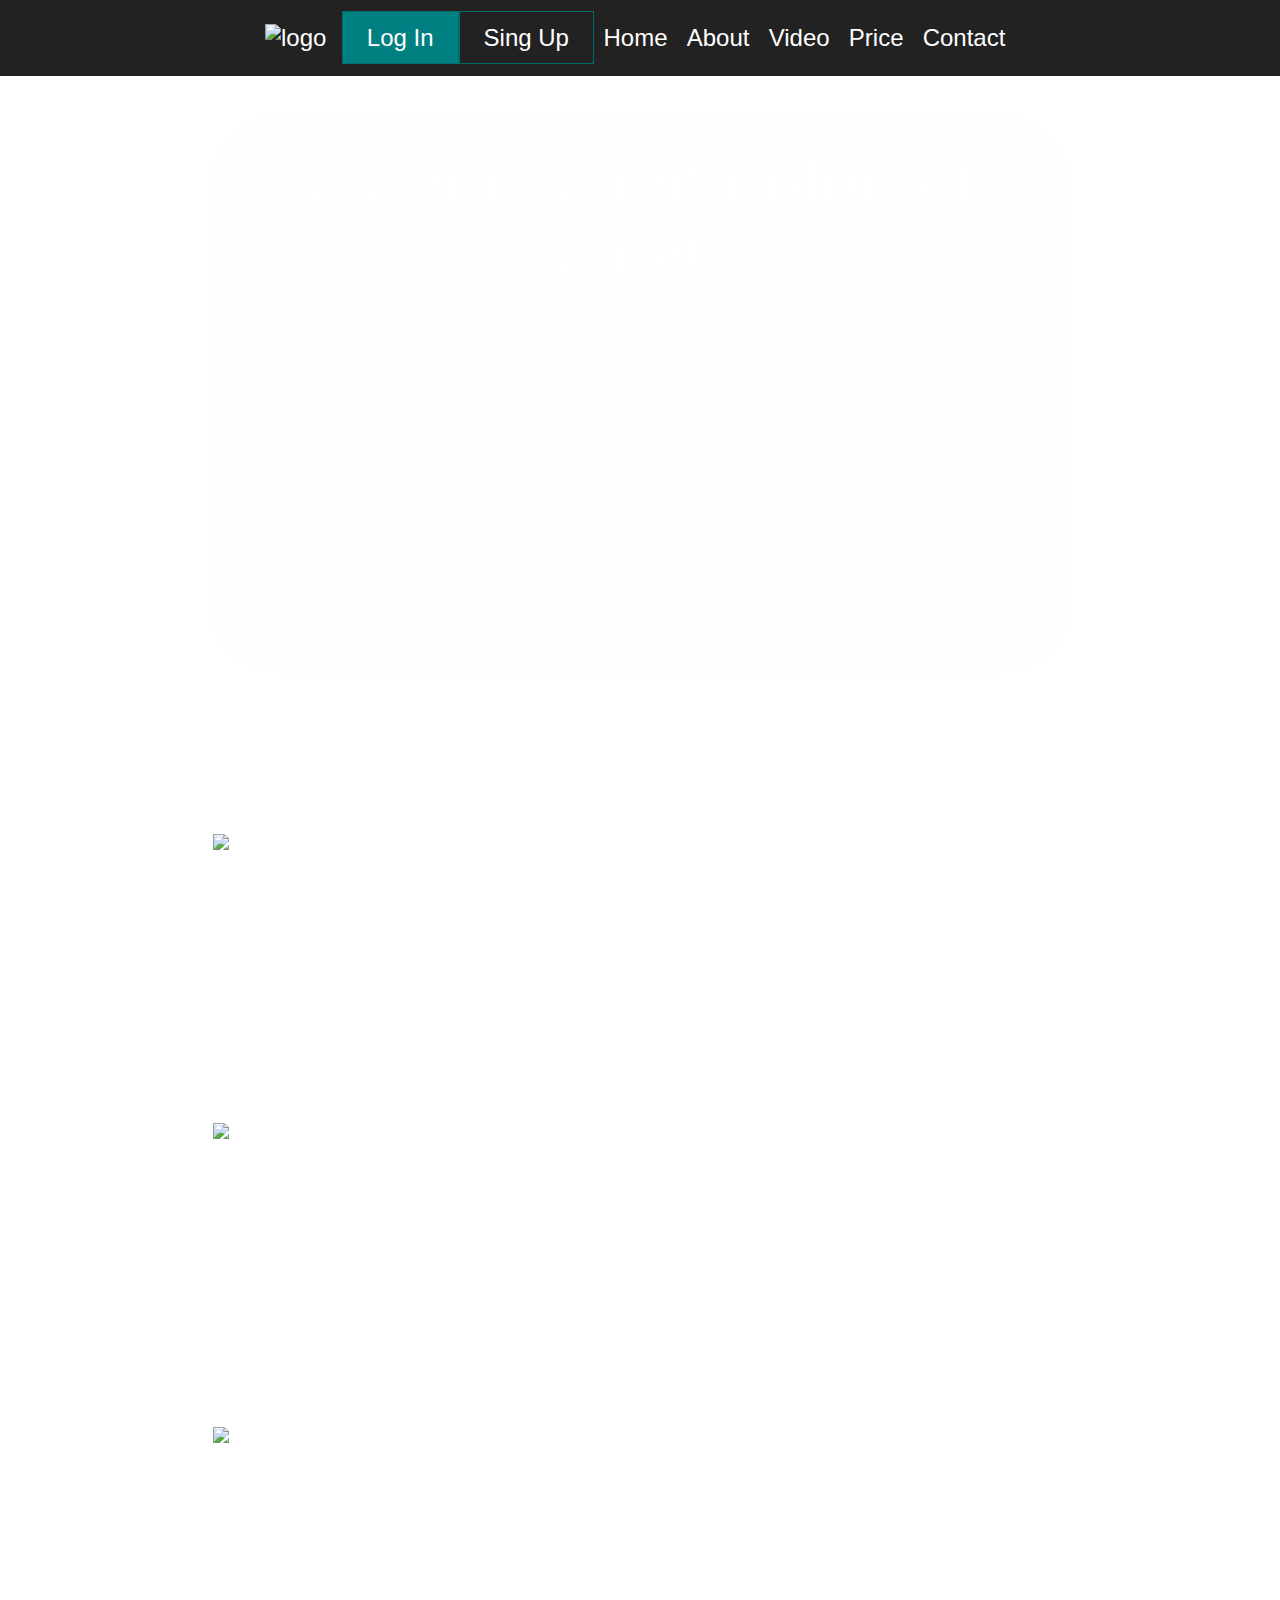
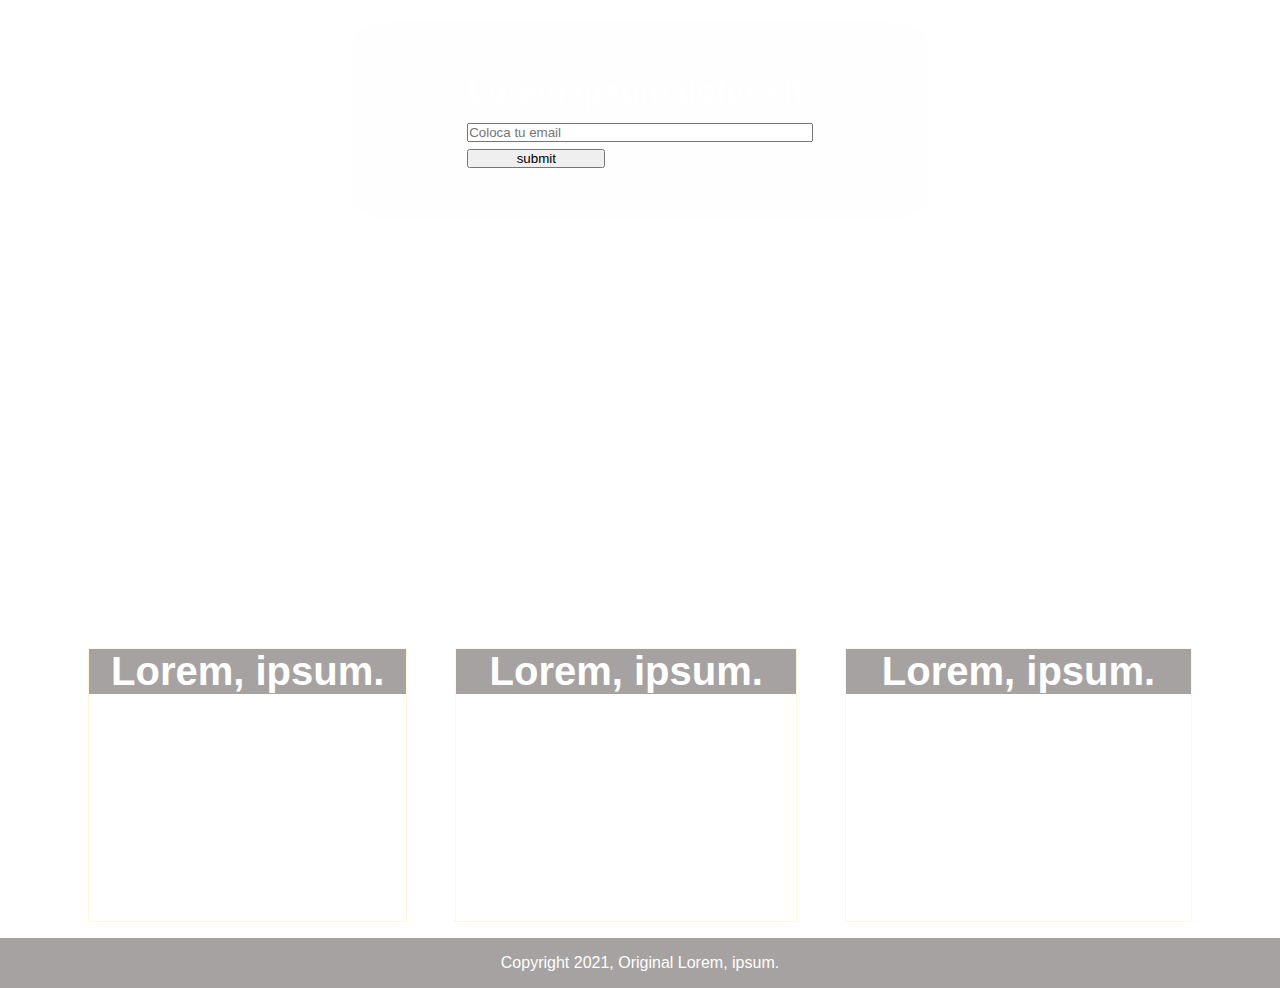
==== docs/index.html @ 389ca64f "change name" ====
<!DOCTYPE html>
<html lang="es">

<head>
    <meta charset="UTF-8">
    <meta http-equiv="X-UA-Compatible" content="IE=edge">
    <meta name="viewport" content="width=device-width, initial-scale=1.0">
    <title>Product Landing</title>
    <link rel="stylesheet" href="style.css">
</head>

<body>
    <header id="header">

        <nav id="nav-bar">
            <ul class="menu">
                <img src="https://i.imgur.com/KqmSo4q.jpg" alt="logo" id="header-img" class="logo">
                <li class="nav-link"><a href="#home">Home</a></li>
                <li class="nav-link"><a href="#about">About</a></li>
                <li class="nav-link"><a href="#video">Video</a></li>
                <li class="nav-link"><a href="#price">Price</a></li>
                <li class="nav-link"><a href="#contact">Contact</a></li>
                <li class="item button"><a href="#">Log In</a></li>
                <li class="item button secondary"><a href="#">Sing Up</a></li>
               
            </ul>
        </nav>
    </header>
    <div id="container">
        <div id="home">
            <h1>Lorem ipsum dolor sit amet.</h1>
            <p>Lorem ipsum dolor sit amet, consectetur adipisicing elit. Quae praesentium pariatur tenetur maxime
                accusamus aperiam enim perferendis vero qui consectetur ea dolorem nostrum voluptates quo asperiores
                rerum velit, eveniet voluptatem.</p><br>

            <p>Lorem ipsum dolor sit amet consectetur adipisicing elit. Ipsam cumque facere earum accusantium aliquam
                quibusdam nam quaerat, pariatur sed dolore dolor fugiat ratione! Harum cupiditate aspernatur id ipsum
                quae vel!</p>
        </div>
        <div id="about">
            <img src="imagenes/015-smartphone.png" alt="smarphone">
            <p>Lorem ipsum dolor sit amet consectetur, adipisicing elit. Quibusdam eius adipisci commodi voluptatibus
                reiciendis cumque laboriosam eveniet architecto in vel.</p>
            <img src="imagenes/029-smartphone.png" alt="smarphone2">
            <p>Lorem ipsum dolor sit amet consectetur adipisicing elit. Eligendi provident dolorum asperiores voluptate
                rem fugiat.</p>
            <img src="imagenes/040-home page.png" alt="deskpot">
            <p>Lorem ipsum dolor sit, amet consectetur adipisicing elit. Nihil rerum sunt quaerat non? Voluptatem atque
                id obcaecati nisi totam, ipsum fugit veritatis ducimus porro reprehenderit!</p>
        </div>
        <div class="form" id="contact">
            <h1>
                Lorem ipsum dolor sit.
            </h1>
            <form action="https://www.freecodecamp.com/email-submit" id="form">
                <input type="email" name="email" id="email" placeholder="Coloca tu email" required>
                <input type="submit" value="submit" id="submit">
            </form>
        </div>
        <div class="video">
            <video id="video" src=""></video>
            <iframe width="560" height="315" src="https://www.youtube.com/embed/xcJtL7QggTI" frameborder="0"
                allow="accelerometer; autoplay; clipboard-write; encrypted-media; gyroscope; picture-in-picture"
                allowfullscreen></iframe>
        </div>
        <div id="price">
            <div class="price-1">
                <h1>Lorem, ipsum.</h1>
                <p class="price">$99</p>
                <p> Lorem ipsum dolor sit, amet consectetur adipisicing elit. Libero, aliquam!</p>
            </div>
            <div class="price-2">
                <h1>Lorem, ipsum.</h1>
                <p class="price">$150</p>
                <p>Lorem, ipsum dolor sit amet consectetur adipisicing elit. Doloremque, ratione.</p>
            </div>
            <div class="price-3">
                <h1>Lorem, ipsum.</h1>
                <p class="price">$180</p>
                <p>Lorem, ipsum dolor sit amet consectetur adipisicing elit. Dignissimos, tempore.</p>
            </div>
        </div>
        <div id="footer">
            <footer>
                <p>Copyright 2021, Original Lorem, ipsum.</p>
            </footer>
        </div>
    </div>

    <script src="https://cdn.freecodecamp.org/testable-projects-fcc/v1/bundle.js"></script>
</body>

</html>
---- docs/style.css ----
* {
    box-sizing: border-box;
    margin: 0;
    padding: 0;
}

body {
    position: static;
    width: 100vw;
    text-align: justify;
    font-size: 1em;
    color: white;
    font-family: sans-serif;
    background: white;
    background-image: url("imagenes/double-bubble-dark.png");
}

nav {
    background: #222;
}

ul {
    list-style-type: none;
}

a {
    color: white;
    text-decoration: none;
}

a:hover {
    text-decoration: underline;
}

menu li {
    font-size: 1em;
    padding: .9em .3em;
    white-space: nowrap;
}

#header-img {
    width: 20vw;

}
#header{
    position: fixed;
    width: 100%;
    z-index: 10;
    font-size: 1.5em;
}
#container{
 display: grid;
 grid-template-columns: repeat(12,1fr);
 padding-top: 7em;
 width: 100vw;
}

#home{
    background: rgba(255, 251, 251, 0.3);
    padding: 2em 1em;
    grid-column: 1/13;
    border-radius: 10%;
    
}
#home>h1{
    text-align: center;
    font-size: 4em;
}
#home>p{
    font-size: 2em;
}

#about{
    display: grid;
    grid-column: 1/13;    
    grid-template-columns: repeat(5, 1fr) ;
    justify-items: center;
}
#about>img{
    padding-top: 2em;
    width: 70%;
    grid-column: 2/5;
    }
#about>p{
    grid-column: 1/6;
    padding: 1em 3em;
    font-size: 1.8em;
}

.form{
    display: grid;
    grid-column: 1/13;
    grid-template-columns: repeat(5,1fr);
 
    background: rgba(255, 253, 253, 0.3);
    border-radius: 10%;
    margin: 2em 2em;
}
form{
    grid-column: 2/5;    
}
.form>h1{
    grid-column: 2/5;
    text-align: center;
    padding-top: 1.6em;
}
#email{
    width: 100%;
    margin-top: 1em;
}
#submit{
    margin-top: .5em;
    width: 40%;
    margin-bottom: 4em;
}

#video{
    width: 0;
}
.video{
    display: grid;
    grid-template-columns: repeat(12, 1fr);
    grid-column: 1/13;
}
 iframe{
     margin-top: 2em;
     margin-bottom: 2em;
     width: 100%;
     grid-column: 2/12;
 }

 #price{
     grid-column: 1/13;
     grid-template-columns: repeat(8, 1fr);
     display: grid;
 }
 #price>div{
     grid-column: 2/8;
     border: cornsilk 1px solid;
     margin: 1em 0em;
     text-align: center;
 }
 
 #price>div>.price{
     font-size: 3.5em;
    text-align: center;
    padding: .7em 0em;
    font-weight: bold;
    }

#price>div>h1{
    font-size: 2.5em;
    background-color: rgba(128, 123, 123, 0.7);
}
#price>div>p{
    font-size: 1.5em;
}

.menu {
    display: flex;
    flex-wrap: wrap;
    justify-content: flex-start;
    align-items: center;
}


.item.button {
    padding: 0em 1em;
    order: 1;
}

.nav-link {
    width: 100%;
    text-align: center;
    order: 2;
    display: none;
}

#footer{
    background-color: rgba(128, 123, 123, 0.7);
    grid-column: 1/13;
    text-align: center;
    padding: 1em 1em;
    text-align: 2em;
}



/* Tablets (portrait) -------------------- */
@media only screen 
and (min-device-width : 768px) 
{
    .menu {
        justify-content: center;
    }

    .logo {
        flex: 1;
    }

    .toggle {
        flex: 1;
        text-align: right;
    }

    .item.button {
        width: auto;
        order: 0;
        display: block;
    }

    .button.secondary {
        border: 0;
    }

    .button a {
        padding: .5em 1em;
        background: teal;
        border: 1px #006d6d solid;
    }

    .button.secondary a {
        background: transparent;
    }

    .button a:hover {
        text-decoration: none;
    }

    .button:not(.secondary) a:hover {
        background: #006d6d;
        border-color: #005959;
    }

    .button.secondary a:hover {
        color: #ddd;
    }

    .menu li {
        padding: 1em .4em;
    }

    .nav-link {
        display: block;
        width: auto;
        order: 1;
    }

    .menu li.button {
        padding: 0;
    }

    #header-img {
        max-width: 3.2em;
    }

    #home{
        grid-column: 3/11;
    }

    #about{
        grid-template-columns: repeat(12, 1fr);
    }
    #about>img{
        margin: 2em 2em;
        width: 100%;
        grid-column: 3/5;
        align-self: center;
        }
    #about>p{
        align-self: center;
        grid-column: 5/12;
        padding: 3em 3em;
        font-size: 1.8em;
    }

    .form{
       grid-column: 4/10;

    }
    
    iframe{
        grid-column: 5/9;
        width: 100%;
    }

    #price{
        display: flex;
       padding: 0em 4em;
    }
    #price>div{
        margin: 1em 1.5em;
        
        align-content: center;

    }
}
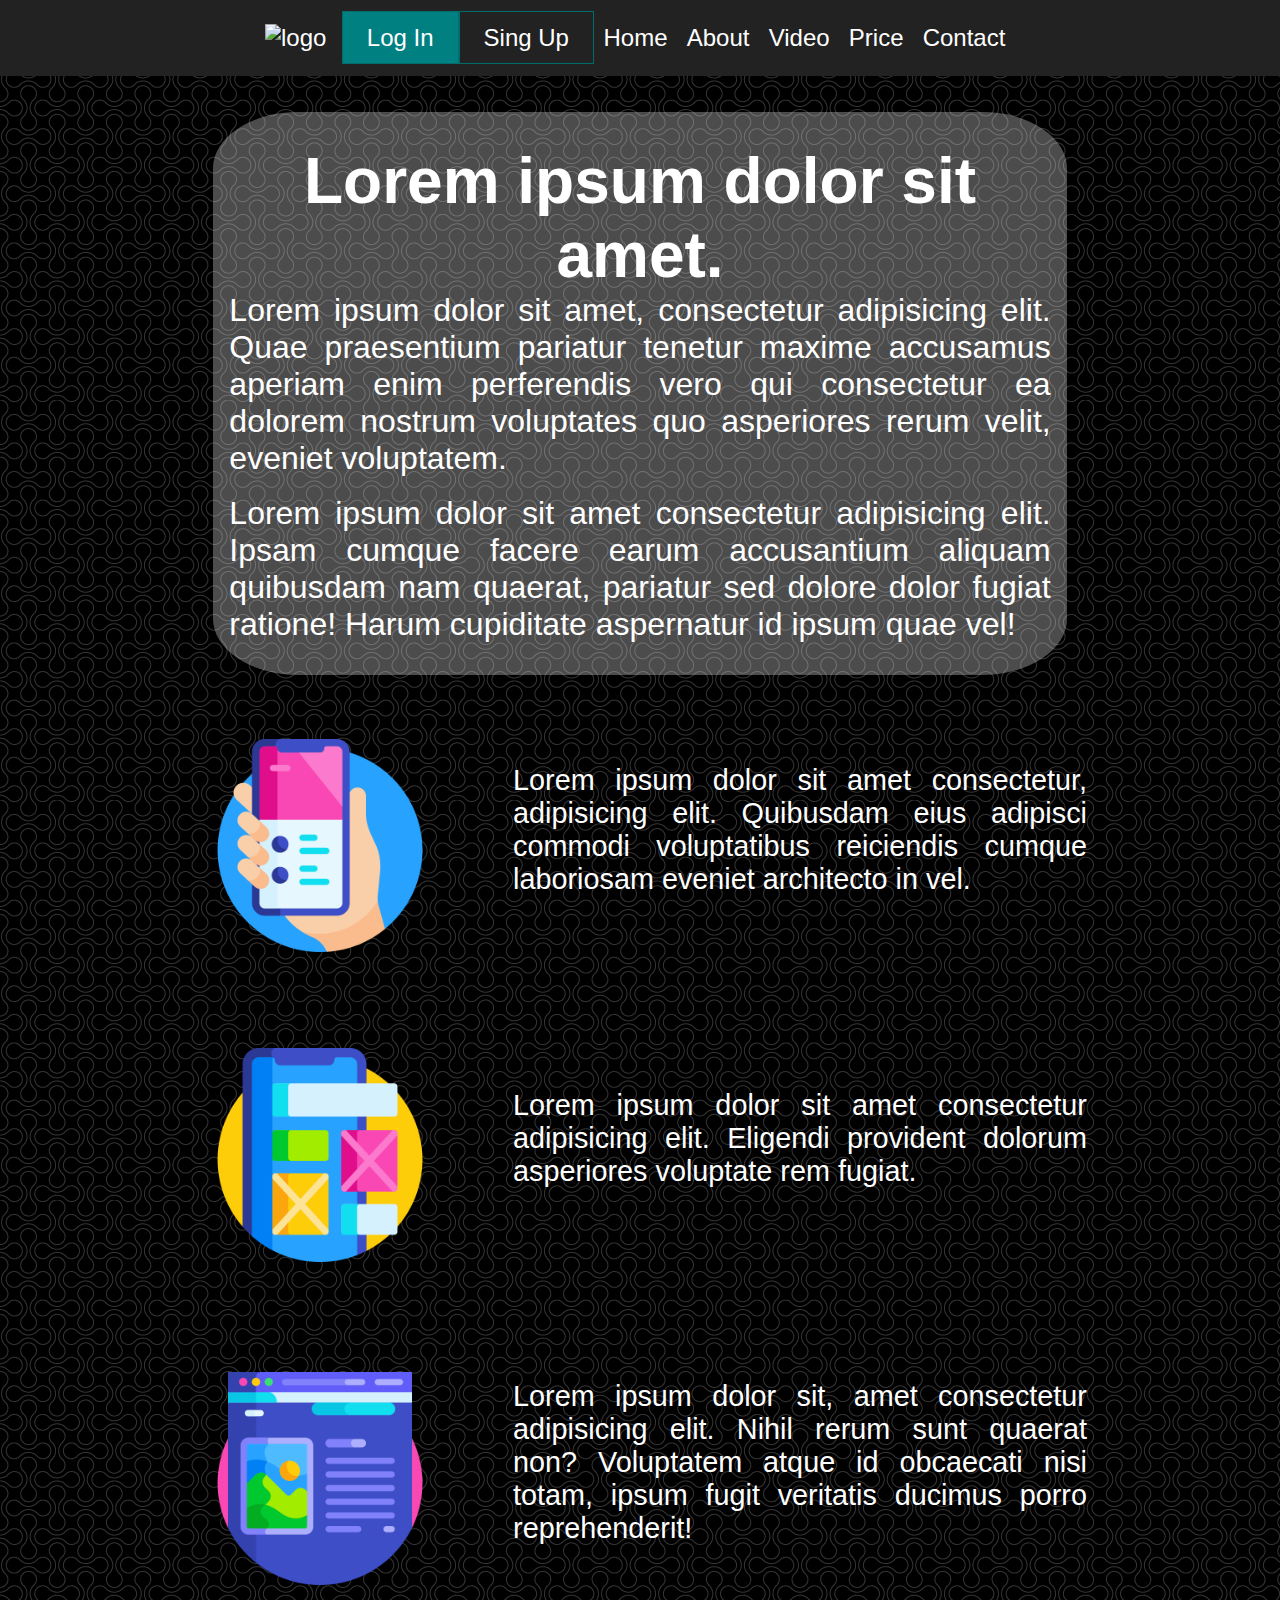
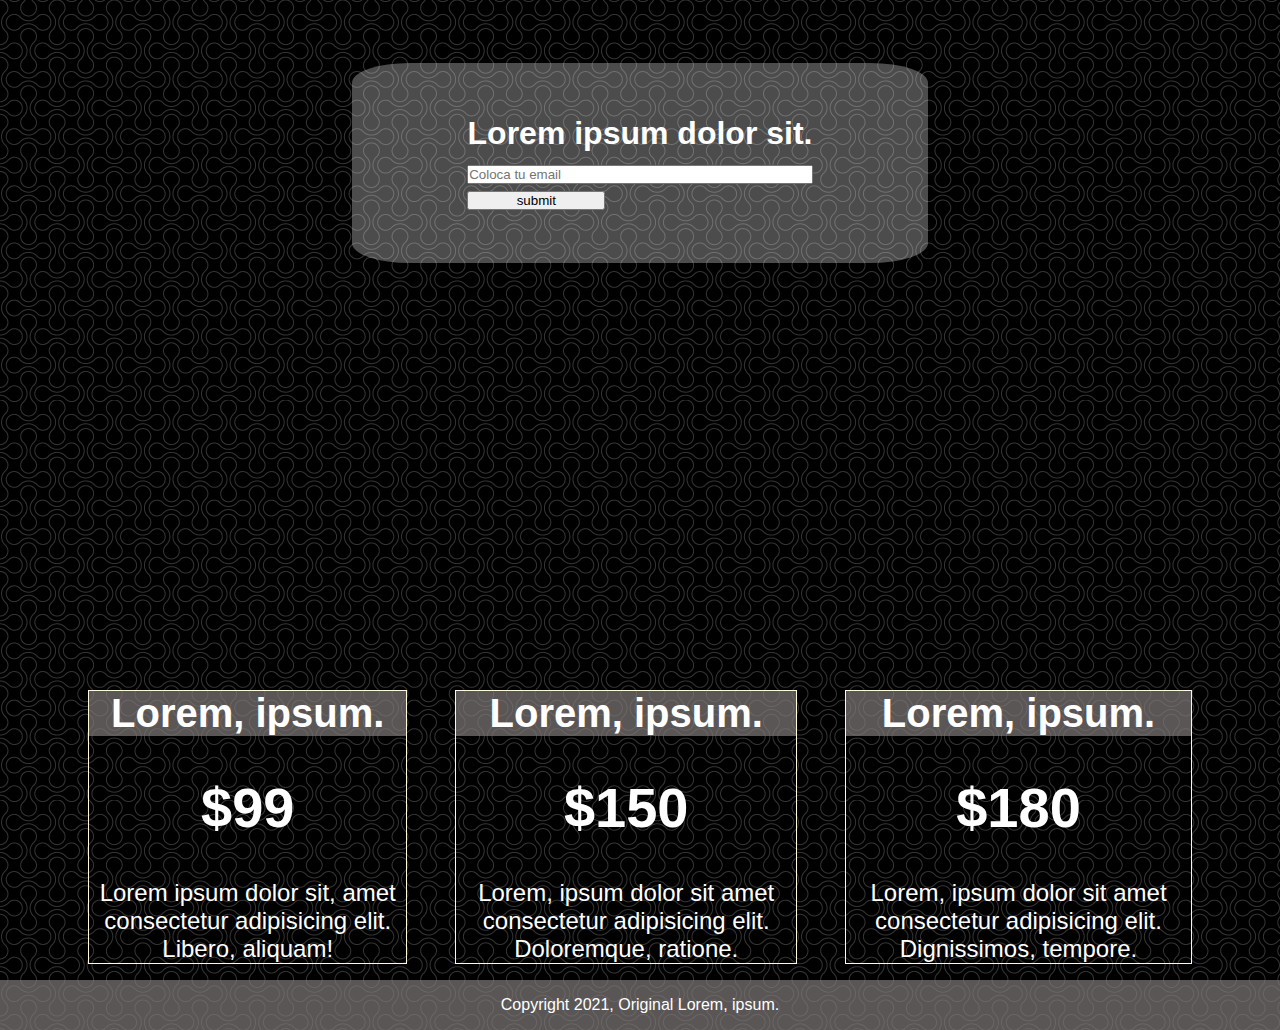
==== commit 8837ffe8: "imagenes" ====
--- a/docs/index.html
+++ b/docs/index.html
@@ -38,13 +38,13 @@
                 quae vel!</p>
         </div>
         <div id="about">
-            <img src="imagenes/015-smartphone.png" alt="smarphone">
+            <img src="../imagenes/015-smartphone.png" alt="smarphone">
             <p>Lorem ipsum dolor sit amet consectetur, adipisicing elit. Quibusdam eius adipisci commodi voluptatibus
                 reiciendis cumque laboriosam eveniet architecto in vel.</p>
-            <img src="imagenes/029-smartphone.png" alt="smarphone2">
+            <img src="../imagenes/029-smartphone.png" alt="smarphone2">
             <p>Lorem ipsum dolor sit amet consectetur adipisicing elit. Eligendi provident dolorum asperiores voluptate
                 rem fugiat.</p>
-            <img src="imagenes/040-home page.png" alt="deskpot">
+            <img src="../imagenes/040-home page.png" alt="deskpot">
             <p>Lorem ipsum dolor sit, amet consectetur adipisicing elit. Nihil rerum sunt quaerat non? Voluptatem atque
                 id obcaecati nisi totam, ipsum fugit veritatis ducimus porro reprehenderit!</p>
         </div>
--- a/docs/style.css
+++ b/docs/style.css
@@ -12,7 +12,7 @@
     color: white;
     font-family: sans-serif;
     background: white;
-    background-image: url("imagenes/double-bubble-dark.png");
+    background-image: url("../imagenes/double-bubble-dark.png");
 }
 
 nav {
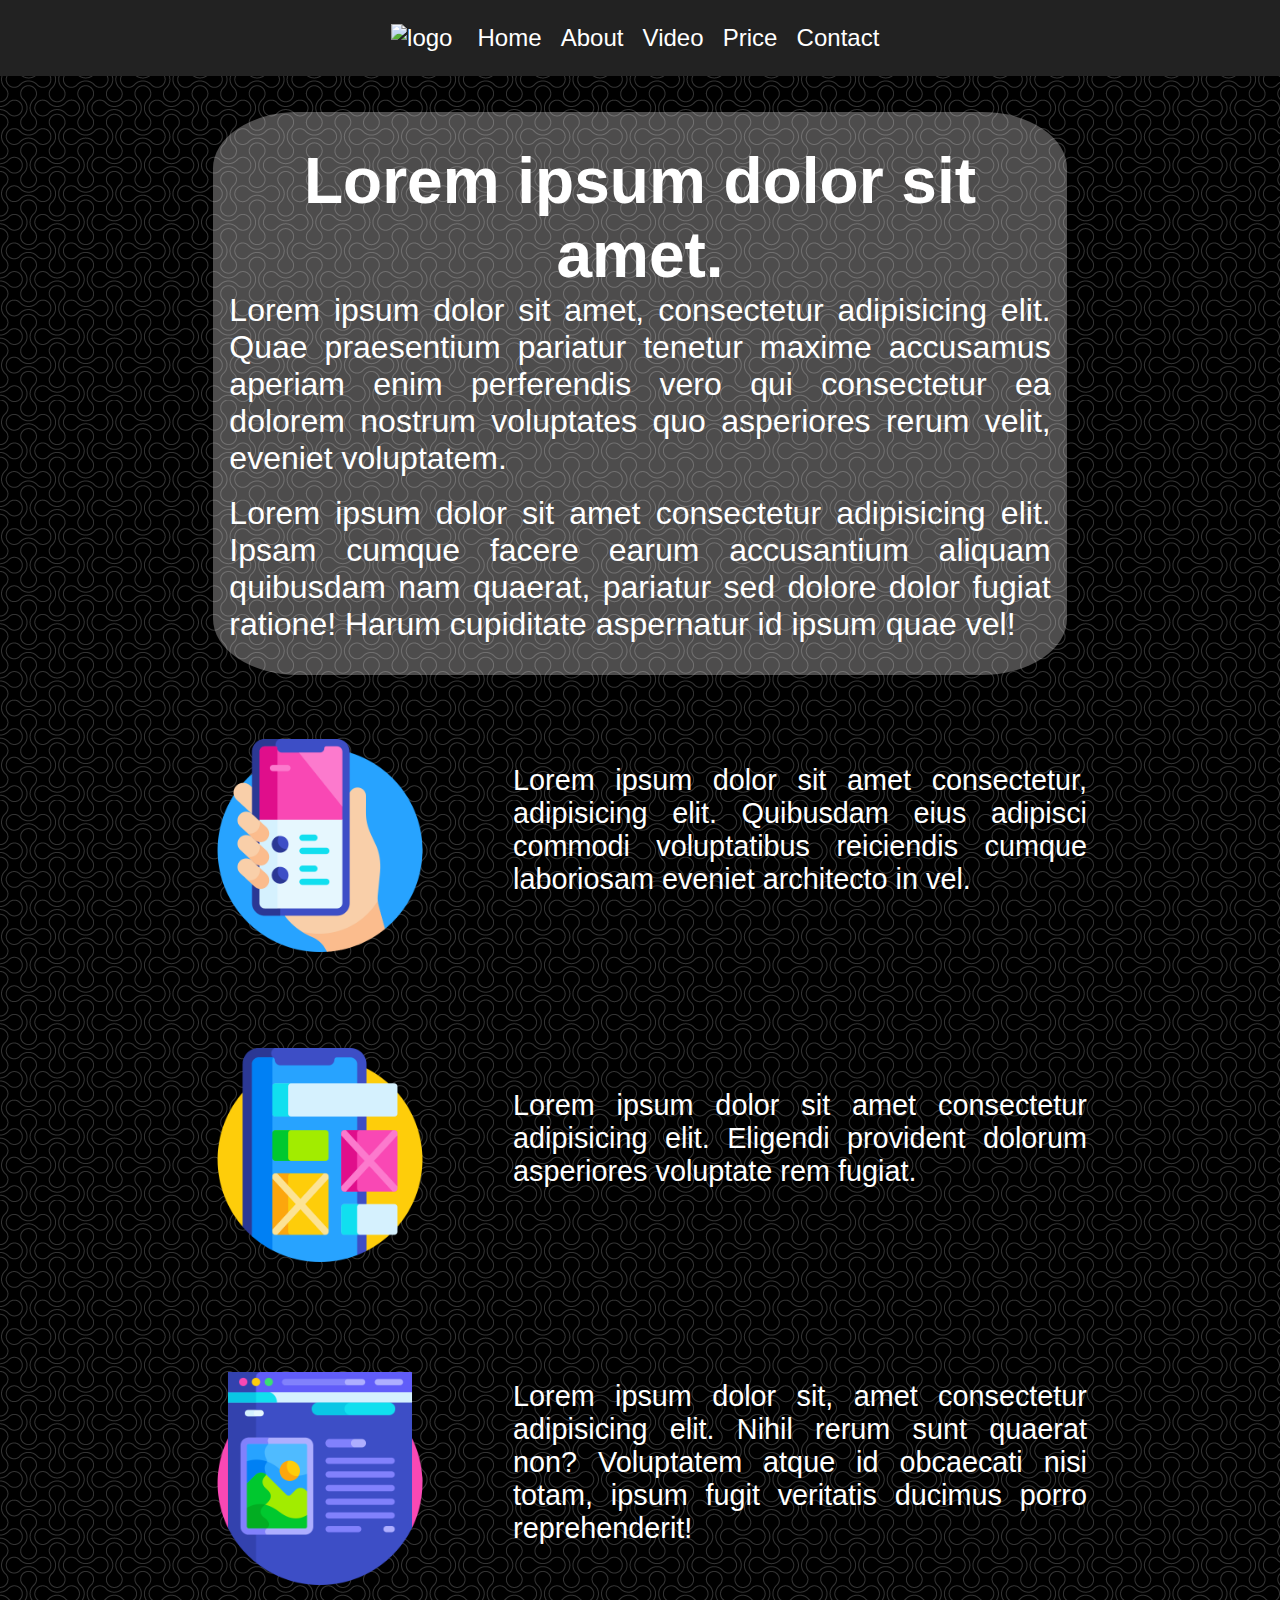
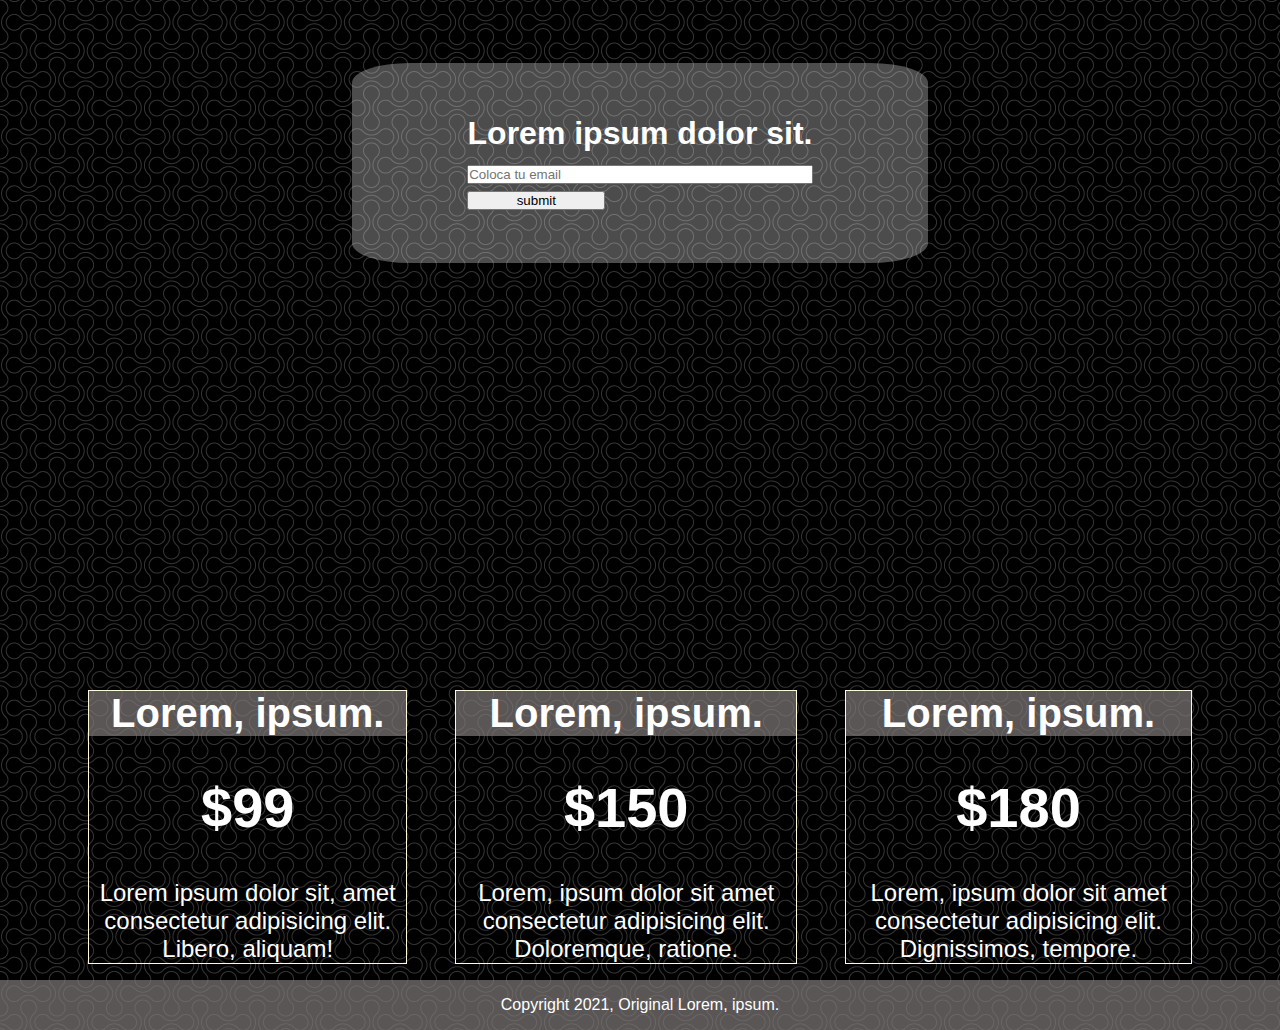
==== commit 28bef730: "final 1.1 corrije el error" ====
--- a/docs/index.html
+++ b/docs/index.html
@@ -15,13 +15,12 @@
         <nav id="nav-bar">
             <ul class="menu">
                 <img src="https://i.imgur.com/KqmSo4q.jpg" alt="logo" id="header-img" class="logo">
-                <li class="nav-link"><a href="#home">Home</a></li>
-                <li class="nav-link"><a href="#about">About</a></li>
-                <li class="nav-link"><a href="#video">Video</a></li>
-                <li class="nav-link"><a href="#price">Price</a></li>
-                <li class="nav-link"><a href="#contact">Contact</a></li>
-                <li class="item button"><a href="#">Log In</a></li>
-                <li class="item button secondary"><a href="#">Sing Up</a></li>
+                <li ><a class="nav-link" href="#home">Home</a></li>
+                <li ><a class="nav-link" href="#about">About</a></li>
+                <li ><a class="nav-link" href="#video">Video</a></li>
+                <li ><a class="nav-link" href="#price">Price</a></li>
+                <li ><a class="nav-link" href="#contact">Contact</a></li>
+               
                
             </ul>
         </nav>
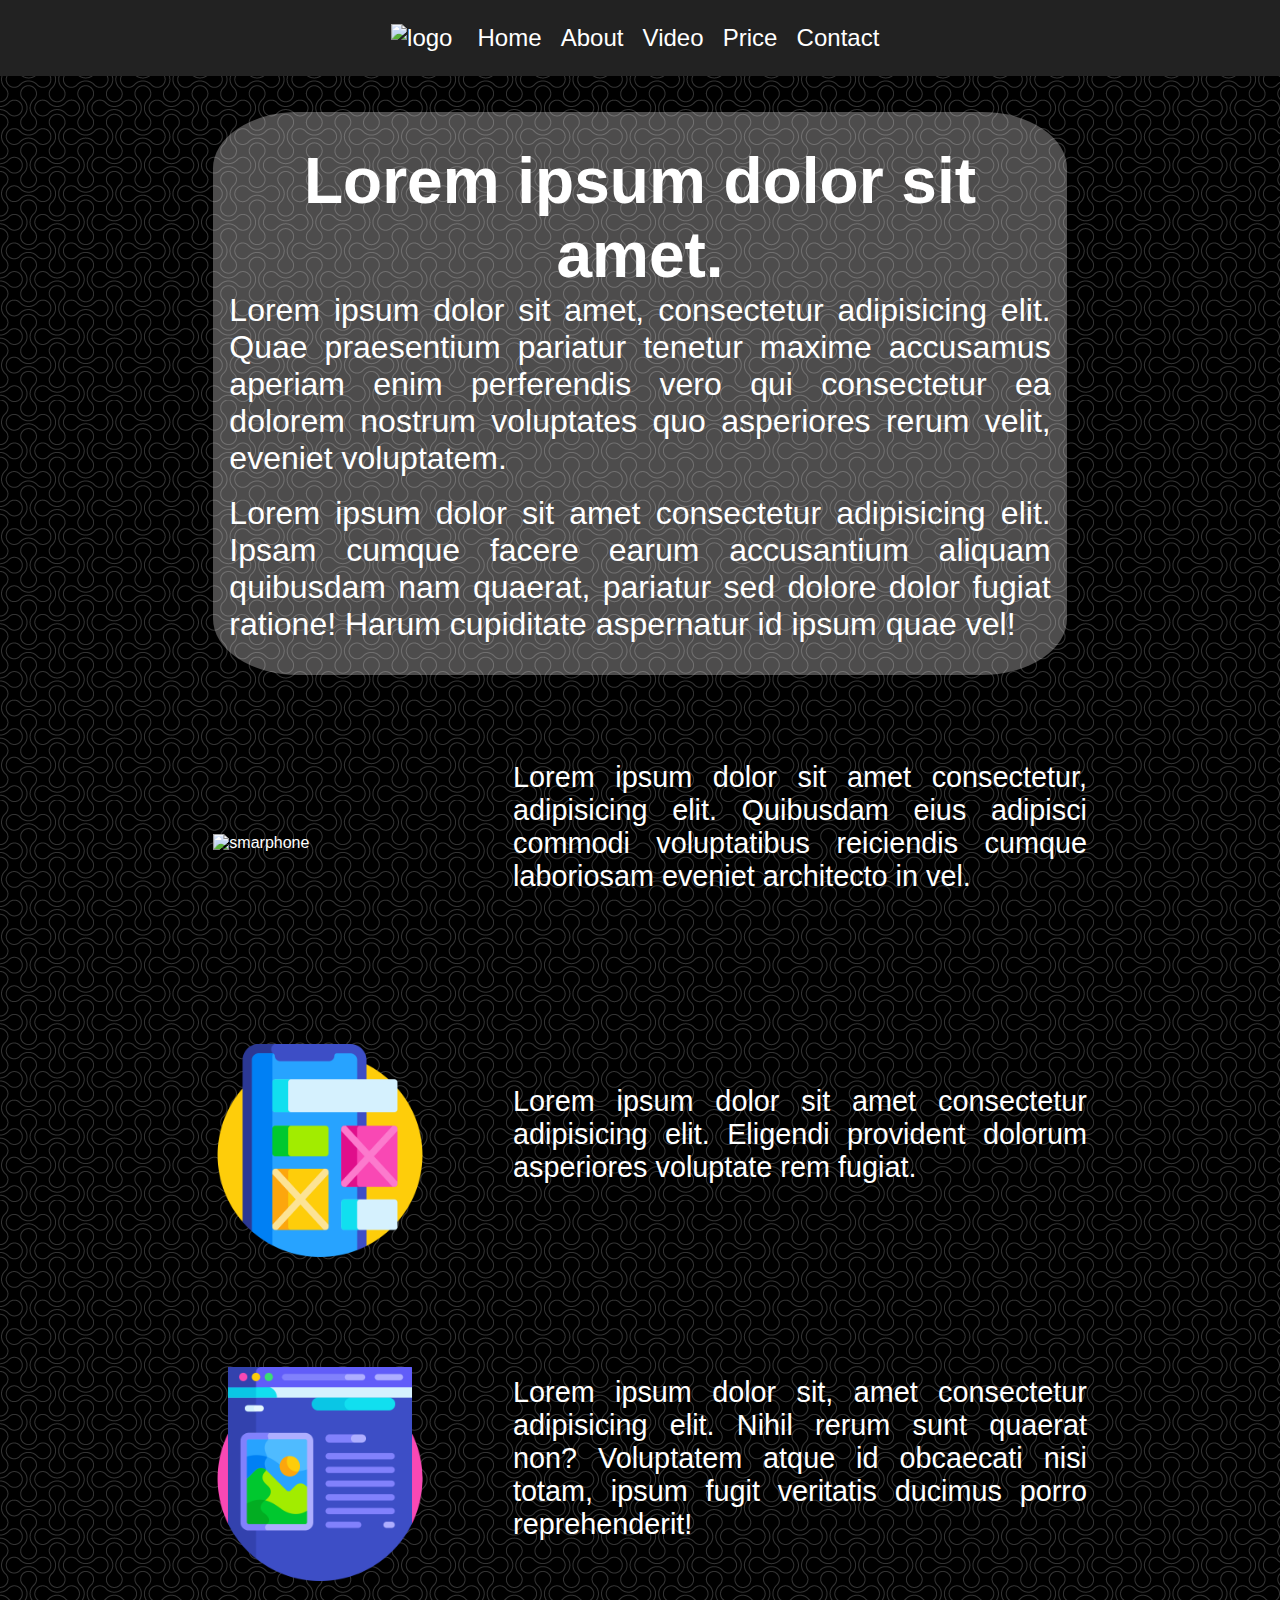
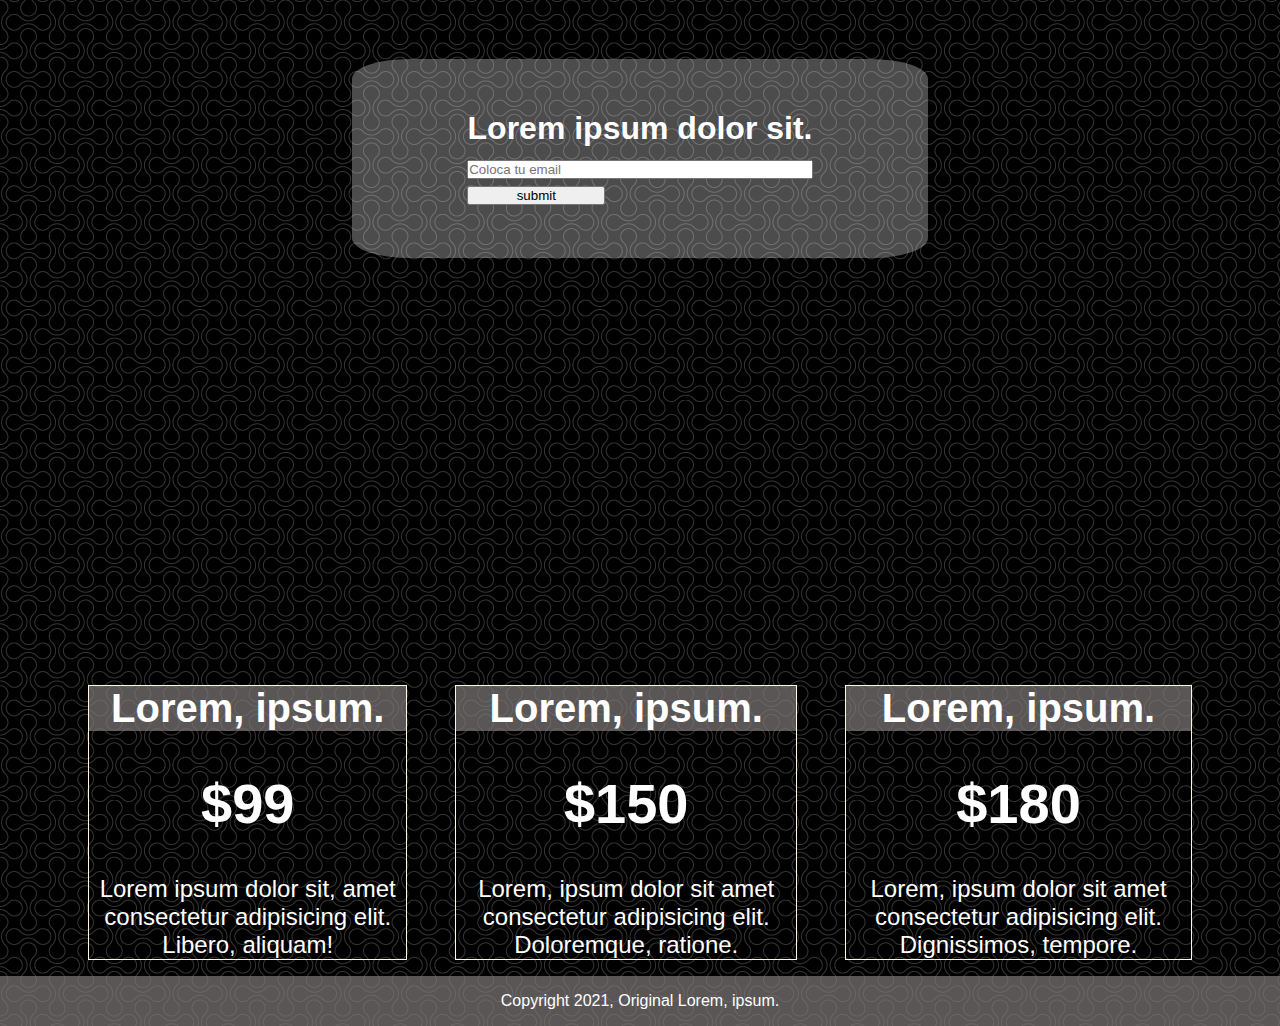
==== commit 90839eb0: "prueba imagen" ====
--- a/docs/index.html
+++ b/docs/index.html
@@ -37,7 +37,7 @@
                 quae vel!</p>
         </div>
         <div id="about">
-            <img src="../imagenes/015-smartphone.png" alt="smarphone">
+            <img src="https://github.com/GuillermoCruz93/Product-Landing/blob/main/imagenes/015-smartphone.png?raw=true" alt="smarphone">
             <p>Lorem ipsum dolor sit amet consectetur, adipisicing elit. Quibusdam eius adipisci commodi voluptatibus
                 reiciendis cumque laboriosam eveniet architecto in vel.</p>
             <img src="../imagenes/029-smartphone.png" alt="smarphone2">
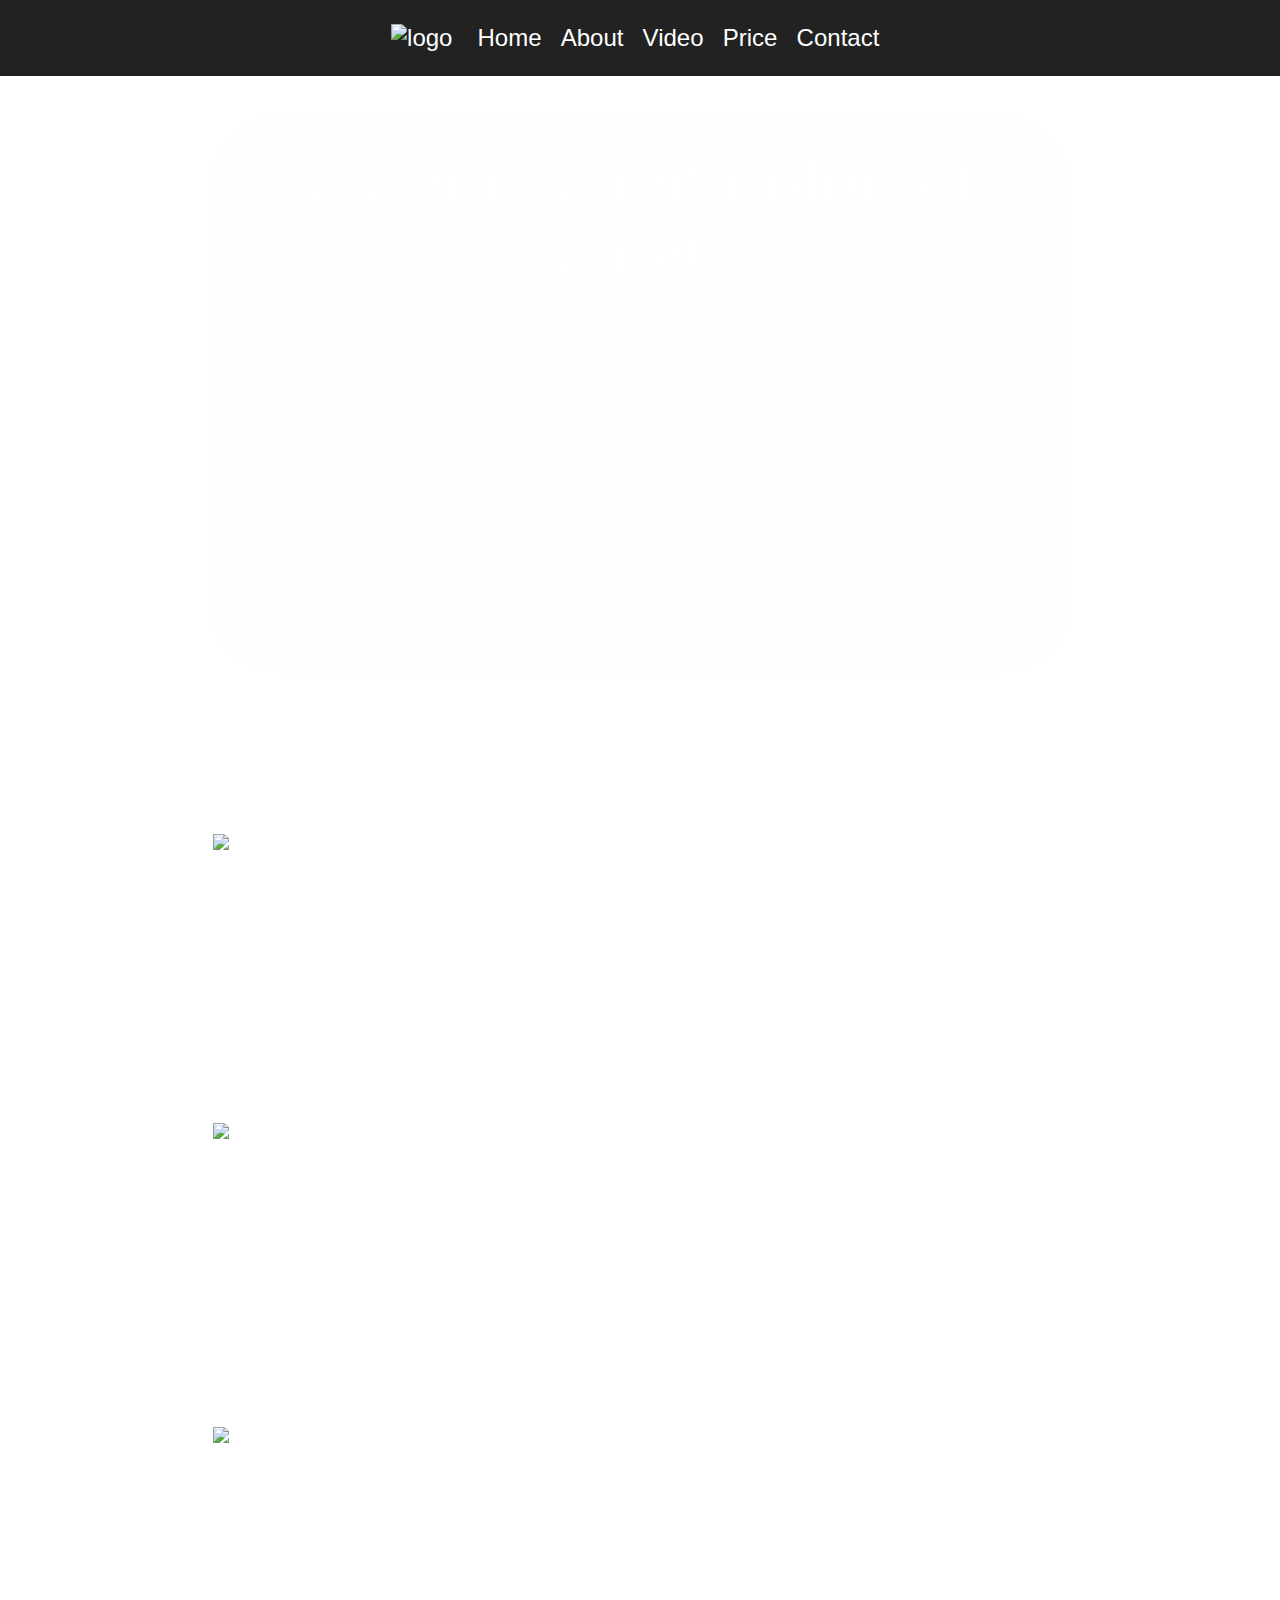
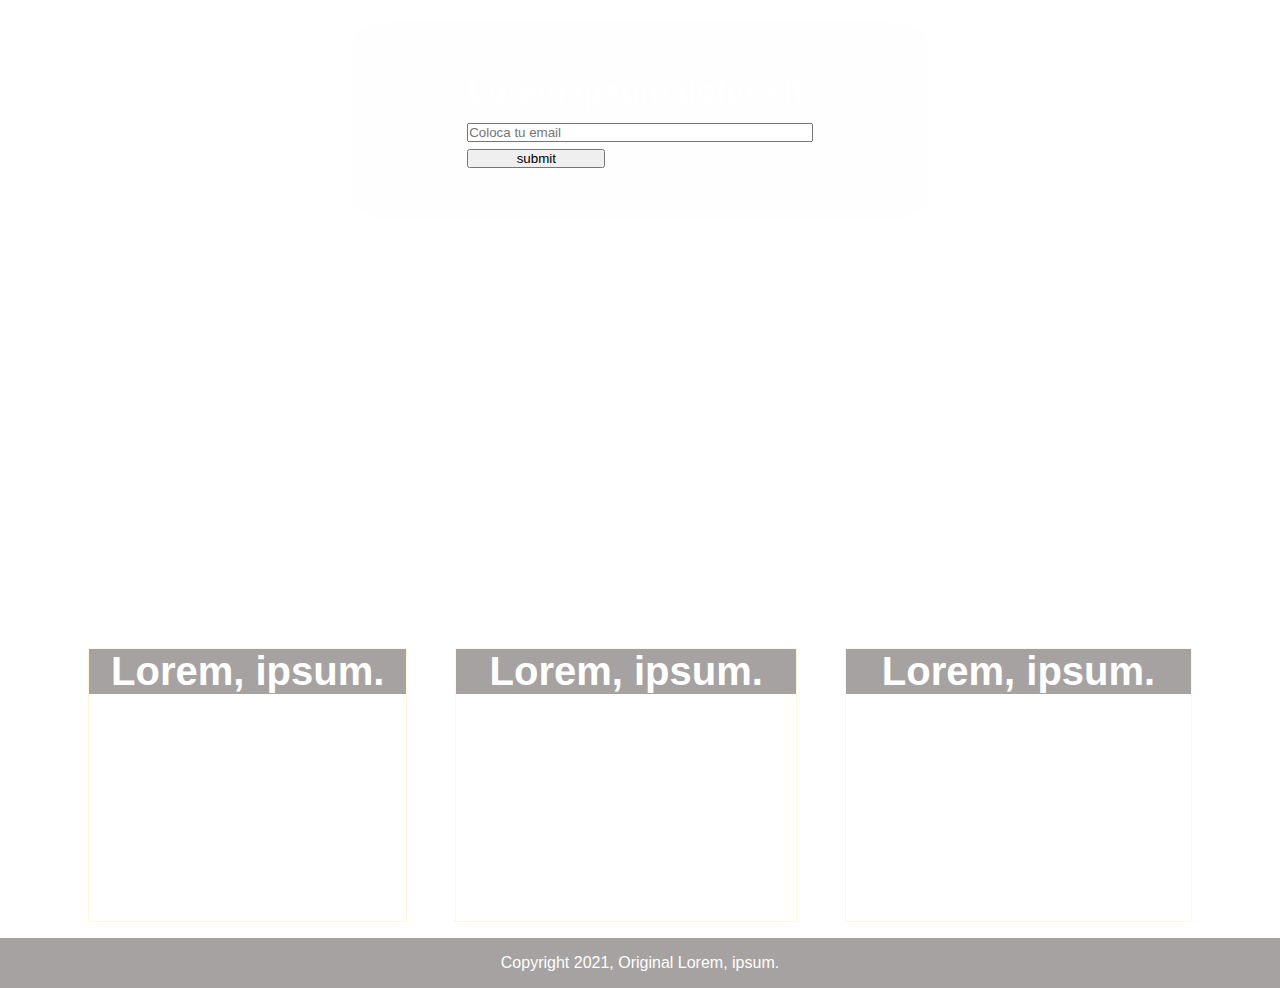
==== commit 23fde728: "agregar imagenes git" ====
--- a/docs/index.html
+++ b/docs/index.html
@@ -40,10 +40,10 @@
             <img src="https://github.com/GuillermoCruz93/Product-Landing/blob/main/imagenes/015-smartphone.png?raw=true" alt="smarphone">
             <p>Lorem ipsum dolor sit amet consectetur, adipisicing elit. Quibusdam eius adipisci commodi voluptatibus
                 reiciendis cumque laboriosam eveniet architecto in vel.</p>
-            <img src="../imagenes/029-smartphone.png" alt="smarphone2">
+            <img src="https://github.com/GuillermoCruz93/Product-Landing/blob/main/imagenes/029-smartphone.png?raw=true" alt="smarphone2">
             <p>Lorem ipsum dolor sit amet consectetur adipisicing elit. Eligendi provident dolorum asperiores voluptate
                 rem fugiat.</p>
-            <img src="../imagenes/040-home page.png" alt="deskpot">
+            <img src="https://github.com/GuillermoCruz93/Product-Landing/blob/main/imagenes/040-home%20page.png?raw=true" alt="deskpot">
             <p>Lorem ipsum dolor sit, amet consectetur adipisicing elit. Nihil rerum sunt quaerat non? Voluptatem atque
                 id obcaecati nisi totam, ipsum fugit veritatis ducimus porro reprehenderit!</p>
         </div>
--- a/docs/style.css
+++ b/docs/style.css
@@ -12,7 +12,7 @@
     color: white;
     font-family: sans-serif;
     background: white;
-    background-image: url("../imagenes/double-bubble-dark.png");
+    background-image: url("https://github.com/GuillermoCruz93/Product-Landing/blob/main/imagenes/double-bubble-dark.png?raw=true");
 }
 
 nav {
